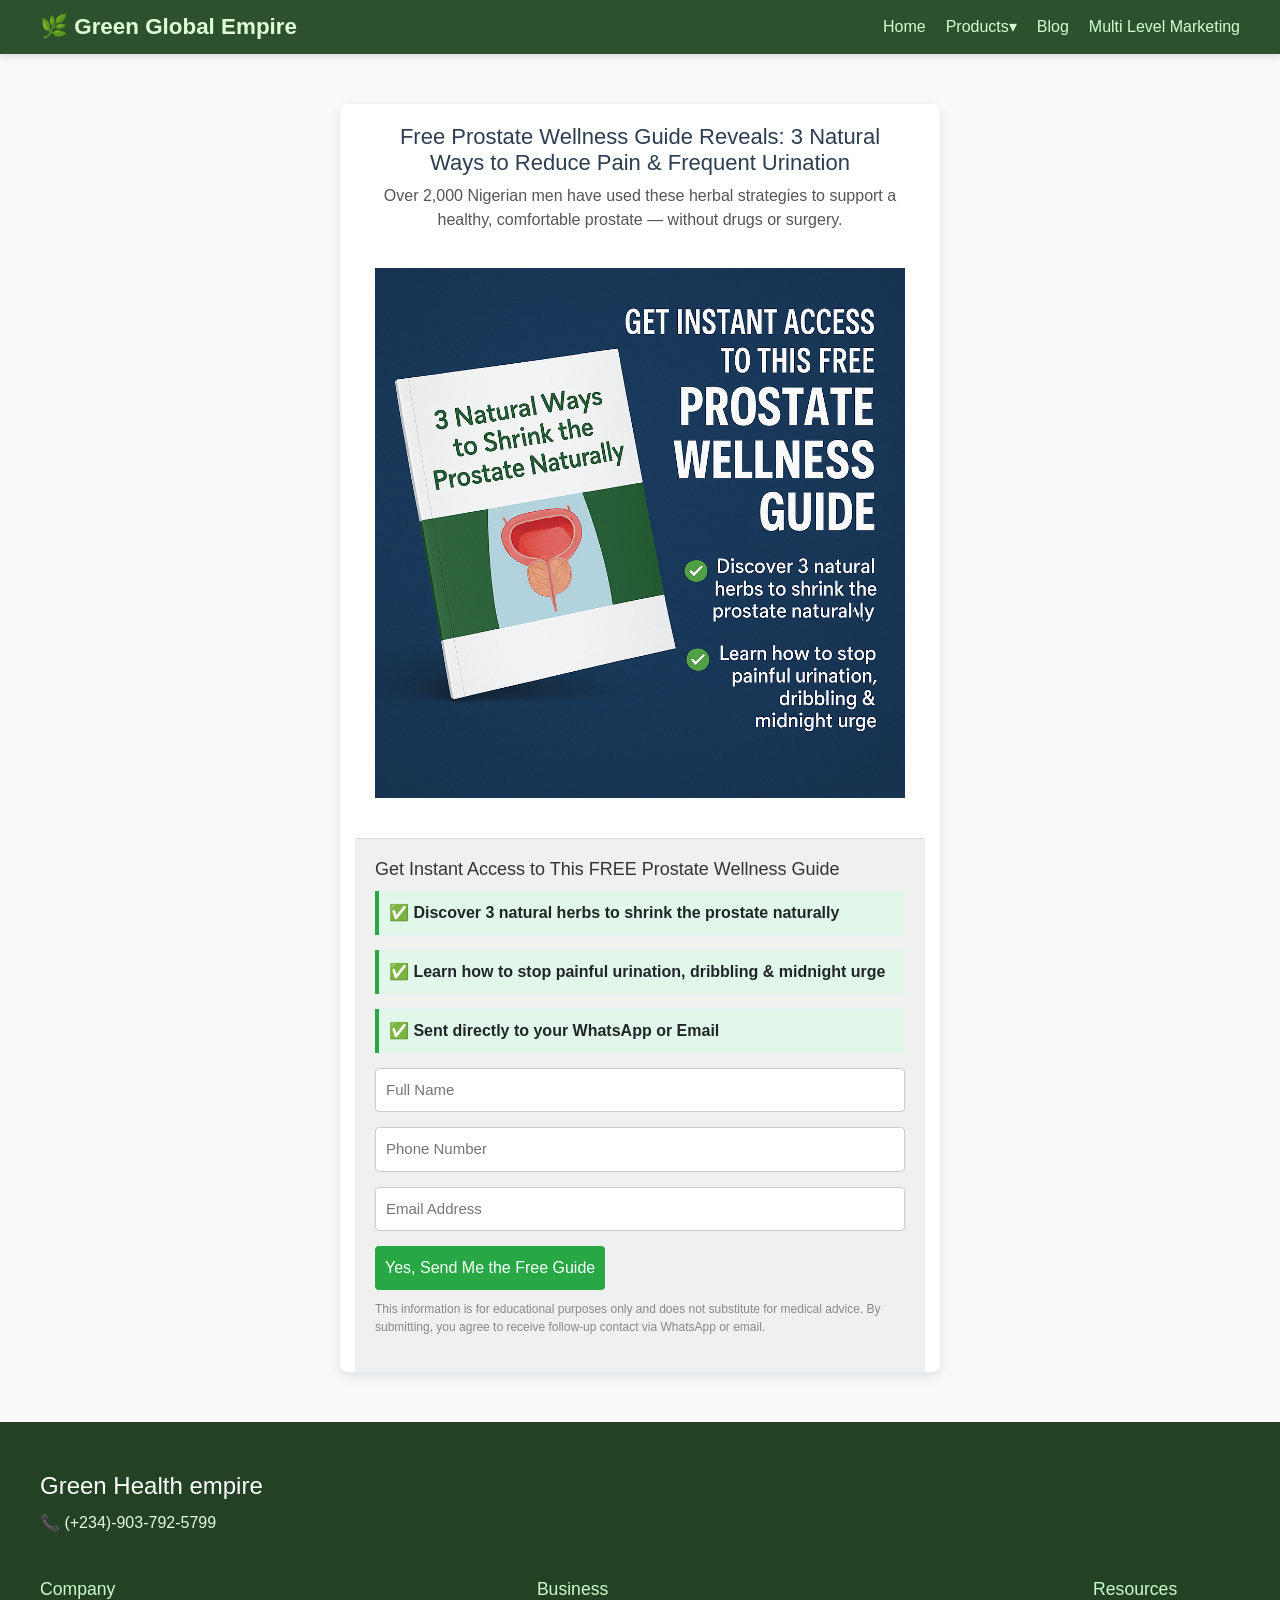
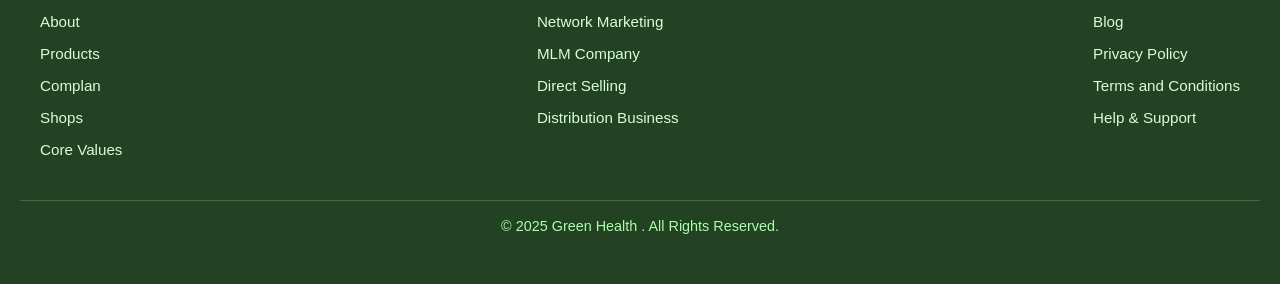
==== index.html @ 7d7cbaa0 "Update index.html" ====
<!DOCTYPE html>
<html lang="en">
<head>
    <meta charset="UTF-8">
    <meta name="viewport" content="width=device-width, initial-scale=1.0">
    <title>Free Guide: 3 Natural Steps to Shrink Prostate Naturally</title>
    <meta name="description" content="Get our free prostate wellness guide showing how thousands of men reduce enlarged prostate symptoms naturally in 30 days or less.">
    <meta name="keywords" content="free prostate guide, prostate remedy, shrink prostate, painful urination, men's wellness">
    <link rel="stylesheet" href="https://cdn.jsdelivr.net/npm/bootstrap@4.5.3/dist/css/bootstrap.min.css">
    <style>
        .sticky-header {
    position: sticky;
    top: 0;
    z-index: 1000;
    background-color: #2d512d;
    padding: 10px 20px;
    box-shadow: 0 4px 6px rgba(0, 0, 0, 0.1);
  }

  .nav-container {
    max-width: 1200px;
    margin: auto;
    display: flex;
    justify-content: space-between;
    align-items: center;
    flex-wrap: wrap;
  }

  .logo {
    font-size: 1.4rem;
    font-weight: bold;
    color: #dfffd6;
  }

  .main-nav {
    display: flex;
    align-items: center;
    position: relative;
  }

  .main-nav > a,
  .dropdown > a {
    margin-left: 20px;
    text-decoration: none;
    font-weight: 500;
    color: #d0ffd0;
    font-size: 1rem;
    transition: color 0.3s ease;
  }

  .main-nav a:hover {
    color: #ffffff;
  }

  /* Dropdown Menu */
  .dropdown {
    position: relative;
  }

  .dropdown-content {
    display: none;
    position: absolute;
    top: 30px;
    background-color: #2d512d;
    box-shadow: 0 4px 8px rgba(0,0,0,0.2);
    padding: 10px 0;
    border-radius: 4px;
    min-width: 200px;
    z-index: 1001;
  }

  .dropdown-content a {
    display: block;
    padding: 10px 20px;
    color: #d0ffd0;
    text-decoration: none;
    font-size: 0.95rem;
    white-space: nowrap;
  }

  .dropdown-content a:hover {
    background-color: #3c6b3c;
    color: #fff;
  }

  .dropdown:hover .dropdown-content {
    display: block;
  }
        body {
            font-family: Arial, sans-serif;
            background-color: #f8f9fa;
            margin: 0;
            padding: 0;
        }
        .container {
            max-width: 600px;
            margin: 50px auto;
            background: #fff;
            border-radius: 8px;
            box-shadow: 0 4px 12px rgba(0, 0, 0, 0.1);
            overflow: hidden;
        }
        .content {
            padding: 20px;
            text-align: center;
        }
        .content h1 {
            font-size: 22px;
            color: #2c3e50;
        }
        .content p {
            font-size: 16px;
            color: #555;
        }
        .content img {
            max-width: 100%;
            height: auto;
            margin: 20px 0;
        }
        .form-section {
            padding: 20px;
            background: #f0f0f0;
            border-top: 1px solid #ddd;
        }
        .form-section h2 {
            font-size: 18px;
            margin-bottom: 10px;
            color: #333;
        }
        .form-section p.benefit {
            background: #e0f7e9;
            padding: 10px;
            border-left: 4px solid #28a745;
            margin-bottom: 15px;
            font-weight: 600;
        }
        .form-section input {
            margin-bottom: 15px;
            padding: 10px;
            font-size: 15px;
            border: 1px solid #ccc;
            border-radius: 4px;
            width: 100%;
        }
        .form-section button {
            background: #28a745;
            color: #fff;
            font-size: 16px;
            padding: 10px;
            border: none;
            border-radius: 4px;
            cursor: pointer;
        }
        .form-section button:hover {
            background: #218838;
        }
        .disclaimer {
            font-size: 12px;
            color: #888;
            margin-top: 10px;
        }
        .site-footer {
  background-color: #234123;
  color: #e0ffe0;
  padding: 50px 20px 30px;
  font-family: 'Segoe UI', sans-serif;
}

.footer-container {
  display: flex;
  flex-direction: column;
  gap: 40px;
  max-width: 1200px;
  margin: 0 auto;
}

.footer-brand h3 {
  font-size: 1.5rem;
  margin-bottom: 10px;
  color: #fff;
}

.footer-brand p {
  font-size: 1rem;
  margin: 4px 0;
}

.footer-links {
  display: flex;
  flex-wrap: wrap;
  gap: 40px;
  justify-content: space-between;
}

.footer-links div h4 {
  font-size: 1.1rem;
  margin-bottom: 10px;
  color: #caffca;
}

.footer-links ul {
  list-style: none;
  padding: 0;
  margin: 0;
}

.footer-links ul li {
  margin-bottom: 8px;
}

.footer-links ul li a {
  color: #d5ffd5;
  text-decoration: none;
  font-size: 0.95rem;
  transition: color 0.3s ease;
}

.footer-links ul li a:hover {
  color: #ffffff;
}

.footer-bottom {
  text-align: center;
  font-size: 0.9rem;
  color: #aaffaa;
  border-top: 1px solid #3c6d3c;
  margin-top: 30px;
  padding-top: 15px;
}

    </style>
</head>
<body>
<header class="sticky-header">
  <div class="nav-container">
    <div class="logo">🌿 Green Global Empire</div>
    <nav class="main-nav">
      <a href="#home">Home</a>

      <!-- Products Dropdown -->
      <div class="dropdown">
        <a href="#products">Products▾</a>
        <div class="dropdown-content">
          <a href="#prostate">Prostate Health</a>
          <a href="#diabetes">Diabetes Health</a>
          <a href="#liver">Liver Detox</a>
          <a href="#fertility"> Fertility</a>
          <a href="#hepatitis">Hepatitis</a>
          <a href="#immunity">Immune Booster</a>
          <a href="#ulcer">Ulcer Treatment</a>
          <a href="#bp">Blood Pressure Support</a>
          <a href="#skin">Skin & Beauty</a>
          <a href="#wellness">Total Wellness Pack</a>
        </div>
      </div>

      <a href="#blog">Blog</a>
      <a href="#mlm">Multi Level Marketing</a>
    </nav>
  </div>
</header>

<div class="container">
  <div class="content">
    <h1>Free Prostate Wellness Guide Reveals: 3 Natural Ways to Reduce Pain & Frequent Urination</h1>
    <p>Over 2,000 Nigerian men have used these herbal strategies to support a healthy, comfortable prostate — without drugs or surgery.</p>
    <img src="img/bk.png" alt="Herbal Prostate book">
  </div>
  <div class="form-section">
    <h2>Get Instant Access to This FREE Prostate Wellness Guide</h2>
    <p class="benefit">✅ Discover 3 natural herbs to shrink the prostate naturally</p>
    <p class="benefit">✅ Learn how to stop painful urination, dribbling & midnight urge</p>
    <p class="benefit">✅ Sent directly to your WhatsApp or Email</p>
    <form action="https://formspree.io/f/mayavdlg" method="POST">
      <input type="text" name="name" placeholder="Full Name" required>
      <input type="tel" name="phone" placeholder="Phone Number" minlength="11" pattern="\d{11}" required>
      <input type="email" name="email" placeholder="Email Address">
      <button type="submit">Yes, Send Me the Free Guide</button>
    </form>
    <p class="disclaimer">This information is for educational purposes only and does not substitute for medical advice. By submitting, you agree to receive follow-up contact via WhatsApp or email.</p>
  </div>
</div>

<!-- 📌 Footer Reminder -->
  <footer class="site-footer">
  <div class="footer-container">
    <div class="footer-brand">
      <h3>Green Health empire</h3>
      <p>📞 (+234)-903-792-5799 </p>
    </div>

    <div class="footer-links">
      <div>
        <h4>Company</h4>
        <ul>
          <li><a href="#">About</a></li>
          <li><a href="#">Products</a></li>
          <li><a href="#">Complan</a></li>
          <li><a href="#">Shops</a></li>
          <li><a href="#">Core Values</a></li>
        </ul>
      </div>

      <div>
        <h4>Business</h4>
        <ul>
          <li><a href="#">Network Marketing</a></li>
          <li><a href="#">MLM Company</a></li>
          <li><a href="#">Direct Selling</a></li>
          <li><a href="#">Distribution Business</a></li>
        </ul>
      </div>

      <div>
        <h4>Resources</h4>
        <ul>
          <li><a href="#">Blog</a></li>
          <li><a href="#">Privacy Policy</a></li>
          <li><a href="#">Terms and Conditions</a></li>
          <li><a href="#">Help & Support</a></li>
        </ul>
      </div>
    </div>
  </div>

  <div class="footer-bottom">
    <p>&copy; 2025 Green Health . All Rights Reserved.</p>
  </div>
</footer>
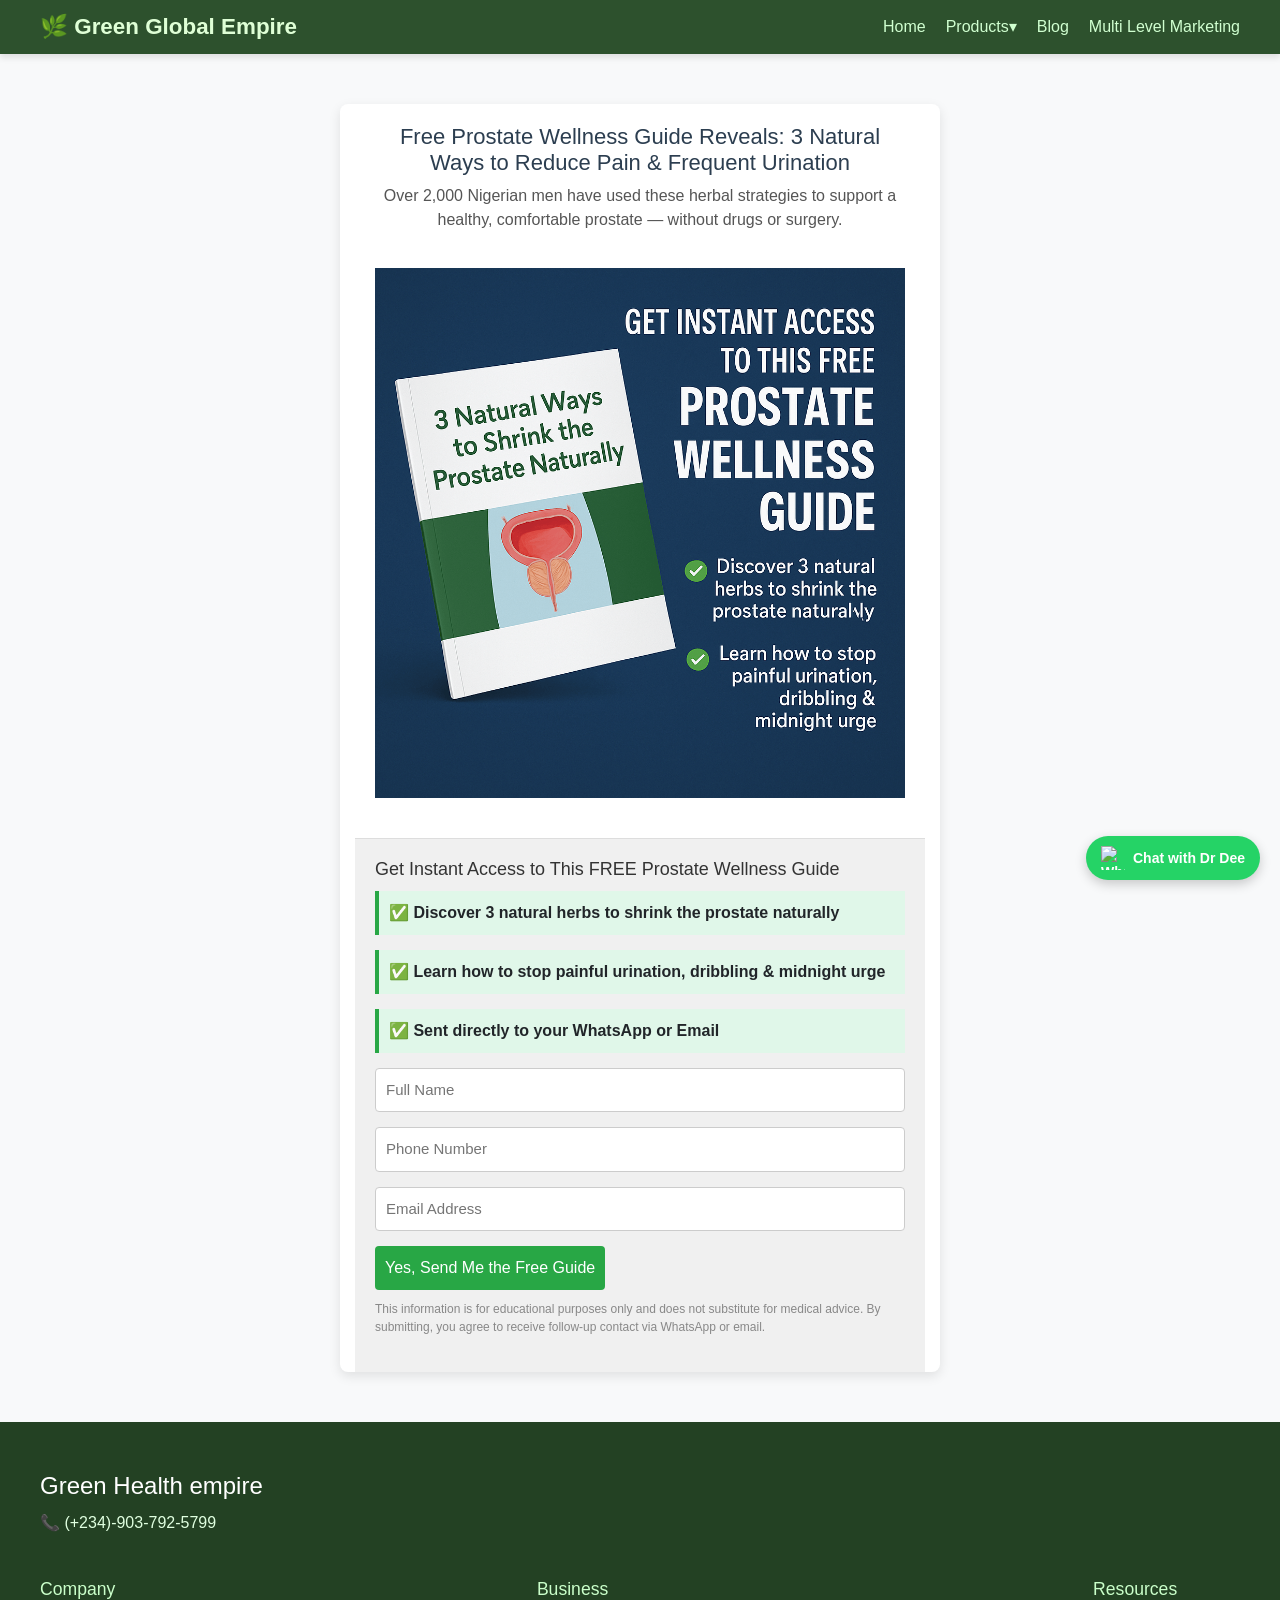
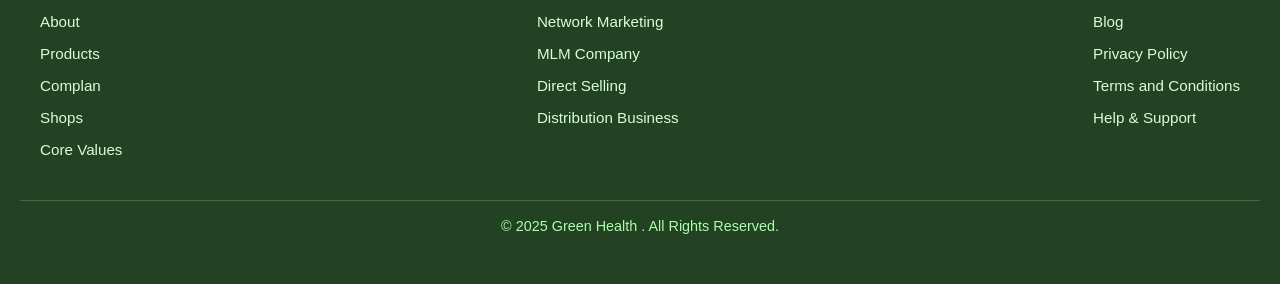
==== commit 2378f87d: "Update index.html" ====
--- a/index.html
+++ b/index.html
@@ -231,6 +231,55 @@
     </style>
 </head>
 <body>
+  <!-- WhatsApp Chat Button -->
+<a href="https://wa.me/2349037925799?text=Hello%20Dr%20Dee%2C%20I%20need%20help%20with%20prostate%20treatment" 
+   class="whatsapp-chat" target="_blank" aria-label="Chat on WhatsApp">
+  <img src="https://img.icons8.com/color/48/000000/whatsapp--v1.png" alt="WhatsApp Icon">
+  <span>Chat with Dr Dee</span>
+</a>
+
+<style>
+  .whatsapp-chat {
+    position: fixed;
+    bottom: 20px;
+    right: 20px;
+    background-color: #25D366;
+    color: white;
+    padding: 10px 15px;
+    border-radius: 30px;
+    display: flex;
+    align-items: center;
+    text-decoration: none;
+    font-weight: bold;
+    font-size: 14px;
+    box-shadow: 0 4px 12px rgba(0, 0, 0, 0.2);
+    z-index: 9999;
+    transition: transform 0.3s ease;
+  }
+
+  .whatsapp-chat:hover {
+    transform: scale(1.05);
+    color: #fff;
+  }
+
+  .whatsapp-chat img {
+    margin-right: 8px;
+    width: 24px;
+    height: 24px;
+  }
+
+  @media (max-width: 600px) {
+    .whatsapp-chat {
+      font-size: 12px;
+      padding: 8px 12px;
+    }
+
+    .whatsapp-chat span {
+      display: none;
+    }
+  }
+</style>
+  
 <header class="sticky-header">
   <div class="nav-container">
     <div class="logo">🌿 Green Global Empire</div>
@@ -241,7 +290,7 @@
       <div class="dropdown">
         <a href="#products">Products▾</a>
         <div class="dropdown-content">
-          <a href="#prostate">Prostate Health</a>
+          <a href="prostalin.html">Prostate Health</a>
           <a href="#diabetes">Diabetes Health</a>
           <a href="#liver">Liver Detox</a>
           <a href="#fertility"> Fertility</a>
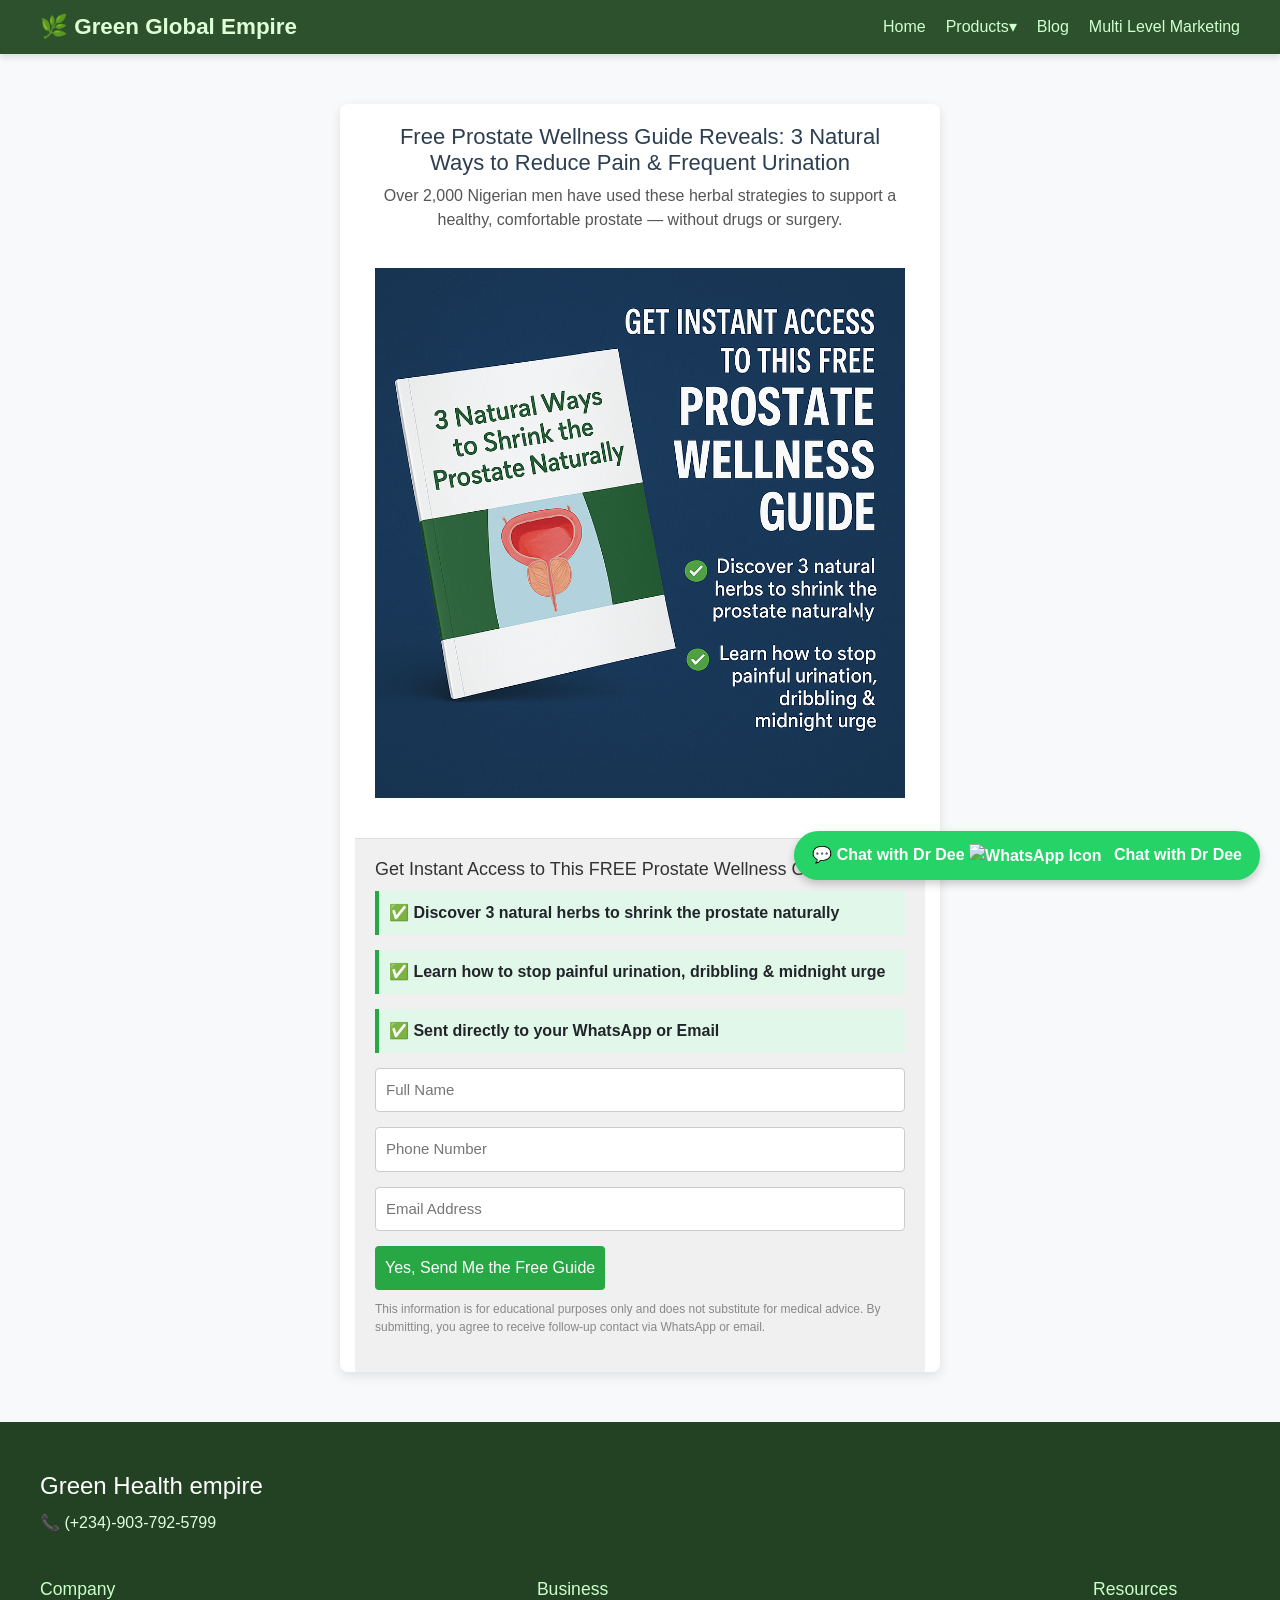
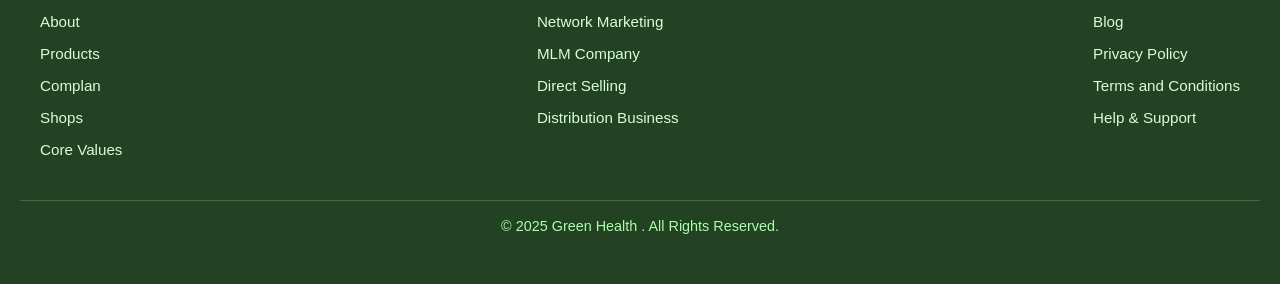
==== commit af95aedd: "Update index.html" ====
--- a/index.html
+++ b/index.html
@@ -233,34 +233,33 @@
 <body>
   <!-- WhatsApp Chat Button -->
 <a href="https://wa.me/2349037925799?text=Hello%20Dr%20Dee%2C%20I%20need%20help%20with%20prostate%20treatment" 
-   class="whatsapp-chat" target="_blank" aria-label="Chat on WhatsApp">
+   class="whatsapp-chat" target="_blank" rel="noopener noreferrer">
+  💬 Chat with Dr Dee
   <img src="https://img.icons8.com/color/48/000000/whatsapp--v1.png" alt="WhatsApp Icon">
   <span>Chat with Dr Dee</span>
 </a>
 
 <style>
-  .whatsapp-chat {
-    position: fixed;
-    bottom: 20px;
-    right: 20px;
-    background-color: #25D366;
-    color: white;
-    padding: 10px 15px;
-    border-radius: 30px;
-    display: flex;
-    align-items: center;
-    text-decoration: none;
-    font-weight: bold;
-    font-size: 14px;
-    box-shadow: 0 4px 12px rgba(0, 0, 0, 0.2);
-    z-index: 9999;
-    transition: transform 0.3s ease;
-  }
-
-  .whatsapp-chat:hover {
-    transform: scale(1.05);
-    color: #fff;
-  }
+ .whatsapp-chat {
+  position: fixed;
+  bottom: 20px;
+  right: 20px;
+  background-color: #25D366;
+  color: white;
+  padding: 12px 18px;
+  font-size: 16px;
+  font-weight: bold;
+  border-radius: 50px;
+  text-decoration: none;
+  box-shadow: 0 4px 8px rgba(0,0,0,0.2);
+  z-index: 9999;
+  transition: background-color 0.3s ease;
+}
+
+.whatsapp-chat:hover {
+  background-color: #1ebd5a;
+}
+
 
   .whatsapp-chat img {
     margin-right: 8px;
